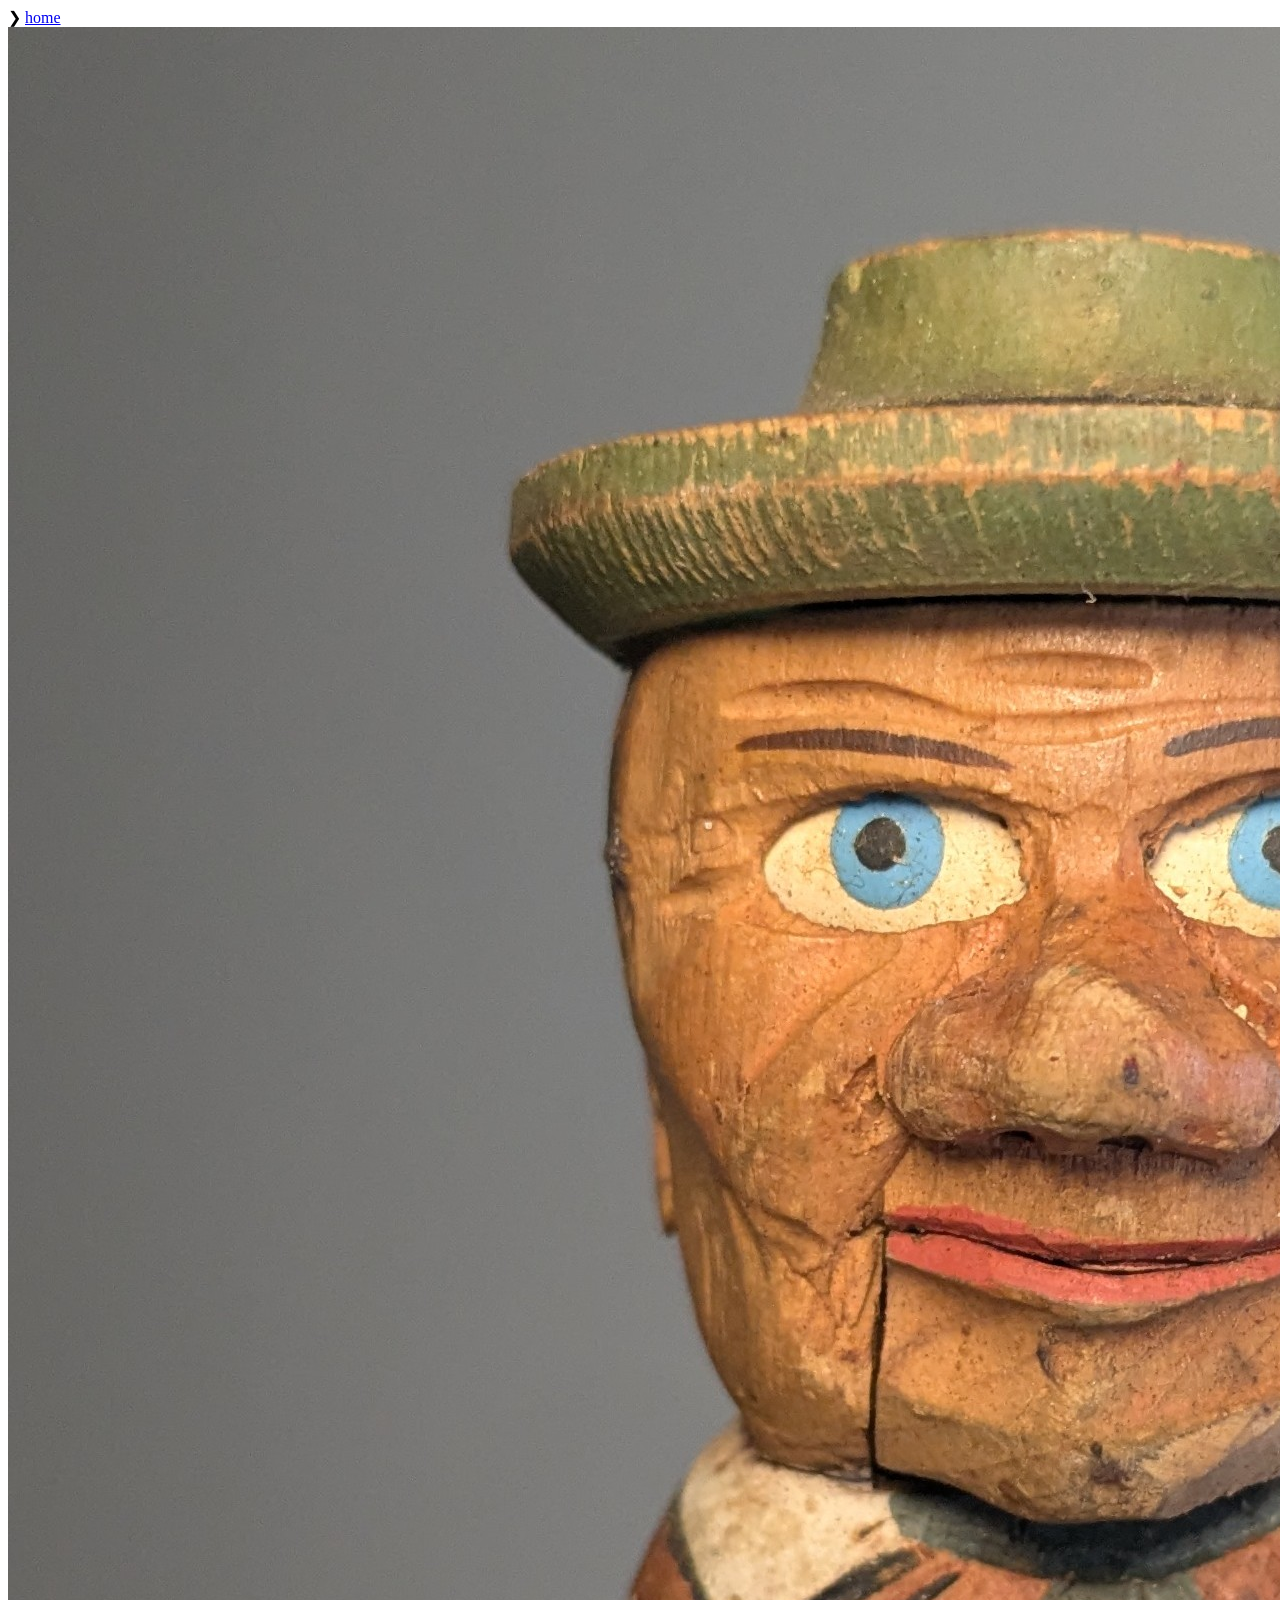
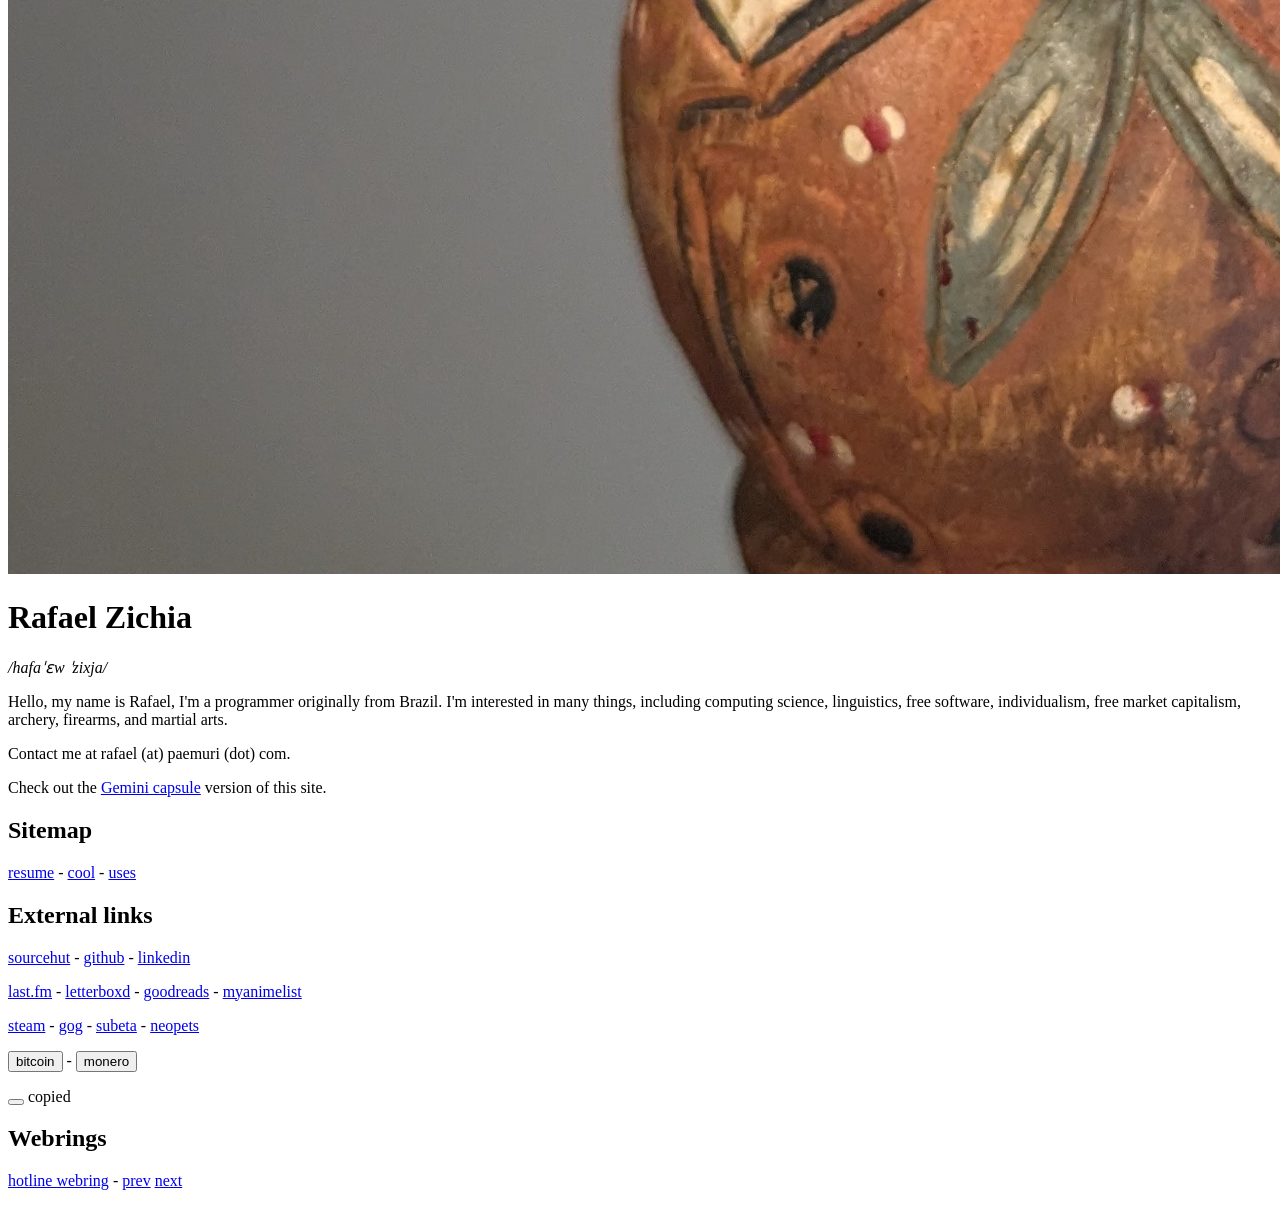
==== src/index.html @ 9f161297 "Replace qrcodejs with pre-generated images" ====
<!DOCTYPE html>
<html lang="en">
	<head>
		<meta charset="utf-8">
		<meta name="author" content="Rafael Zichia">
		<meta name="description" content="Personal website of Rafael Zichia.">
		<meta name="viewport" content="width=device-width, initial-scale=1.0">
		<meta name="theme-color"
		      content="#fdf4c1"
		      media="(prefers-color-scheme: light)"
		>
		<meta name="theme-color"
		      content="#282828"
		      media="(prefers-color-scheme: dark)"
		>
		<link rel="canonical" href="https://paemuri.com/">
		<meta property="og:type" content="website">
		<meta property="og:title" content="Rafael Zichia">
		<meta property="og:description"
		      content="Personal website of Rafael Zichia."
		>
		<meta property="og:url" content="https://paemuri.com/">
		<meta property="og:image" content="https://paemuri.com/static/pfp.jpg">
		<meta name="twitter:card" content="summary">
		<link rel="icon" type="image/png" href="/static/favicon.png">
		<link rel="stylesheet"
		      href="https://code.cdn.mozilla.net/fonts/fira.css"
		      integrity="sha512-+1KxIb9PlTfR4rUzuEswDvY4Nx+VfsoQxZstss5OUqZMs+bHl9/YPTS09vvC80XVtu6cqslNovpRXyap2gi6WQ=="
		      crossorigin="anonymous"
		>
		<link rel="stylesheet" href="/stylesheets/index.css">
		<title>Rafael Zichia</title>
	</head>
	<body>
		<div id="path">
			<span aria-hidden="true">&#x276F;</span>
			<a href="/">home</a>
		</div>
		<div id="home-grid">
			<img id="pfp"
			     src="/static/pfp.jpg"
			     alt=""
			     title="Not actually me"
			>
			<div>
				<main>
					<h1>Rafael Zichia</h1>
					<p><i>/hafaˈɛw ˈzixja/</i></p>
					<p>
						Hello, my name is Rafael, I'm a programmer originally from Brazil.
						I'm interested in many things, including computing science,
						linguistics, free software, individualism, free market capitalism,
						archery, firearms, and martial arts.
					</p>
					<p>Contact me at rafael (at) paemuri (dot) com.</p>
					<p>
						Check out the <a href="gemini://gem.paemuri.com">Gemini capsule</a>
						version of this site.
					</p>
				</main>
				<nav>
					<h2>Sitemap</h2>
					<p>
						<a href="/static/resume.pdf">resume</a>
						<span>
							-
						</span>
						<a href="/cool">cool</a>
						<span>
							-
						</span>
						<a href="/uses">uses</a>
					</p>
				</nav>
				<div>
					<h2>External links</h2>
					<p>
						<a href="https://sr.ht/~paemuri">sourcehut</a>
						<span>
							-
						</span>
						<a href="https://github.com/paemuri">github</a>
						<span>
							-
						</span>
						<a href="https://linkedin.com/in/paemuri">linkedin</a>
					</p>
					<p>
						<a href="https://www.last.fm/user/paemuri">last.fm</a>
						<span>
							-
						</span>
						<a href="https://letterboxd.com/paemuri">letterboxd</a>
						<span>
							-
						</span>
						<a href="https://www.goodreads.com/paemuri">goodreads</a>
						<span>
							-
						</span>
						<a href="https://myanimelist.net/profile/paemuri">myanimelist</a>
					</p>
					<p>
						<a href="https://steamcommunity.com/id/paemuri">steam</a>
						<span>
							-
						</span>
						<a href="https://www.gog.com/u/paemuri">gog</a>
						<span>
							-
						</span>
						<a href="https://subeta.net/users/paemuri">subeta</a>
						<span>
							-
						</span>
						<a href="https://www.neopets.com/userlookup.phtml?user=rafazilla">
							neopets
						</a>
					</p>
					<p>
						<button type="button"
						        data-w="bc1qv5qy2xmx50q730p2tzqakwwyqryl0mr27z506q"
						        data-qr="/static/qr-bitcoin.svg"
						>bitcoin</button>
						<span>
							-
						</span>
						<button type="button"
						        data-w="43LrGX9UQ4k7Pqfay4KuvmPtYj37ALdVeBtphghG5ADA5kd6aewNPrmKwKcC4wcMx4WdKZLkSERtFhsSyd4uuFVrP7NNvFw"
						        data-qr="/static/qr-monero.svg"
						>monero</button>
					</p>
				</div>
				<div class="invisible" id="wallet" inert>
					<div id="qr-code"></div>
					<p>
						<button type="button" id="wallet-address"></button>
						<span class="invisible" id="clipboard-tooltip">
							copied
						</span>
					</p>
				</div>
				<div>
					<h2>Webrings</h2>
					<p>
						<a href="https://hotlinewebring.club">hotline webring</a>
						<span>
							-
						</span>
						<a href="https://hotlinewebring.club/paemuri/previous">prev</a>
						<a href="https://hotlinewebring.club/paemuri/next">next</a>
					</p>
				</div>
			</div>
		</div>
		<script defer src="/scripts/wallet.js"></script>
	</body>
</html>
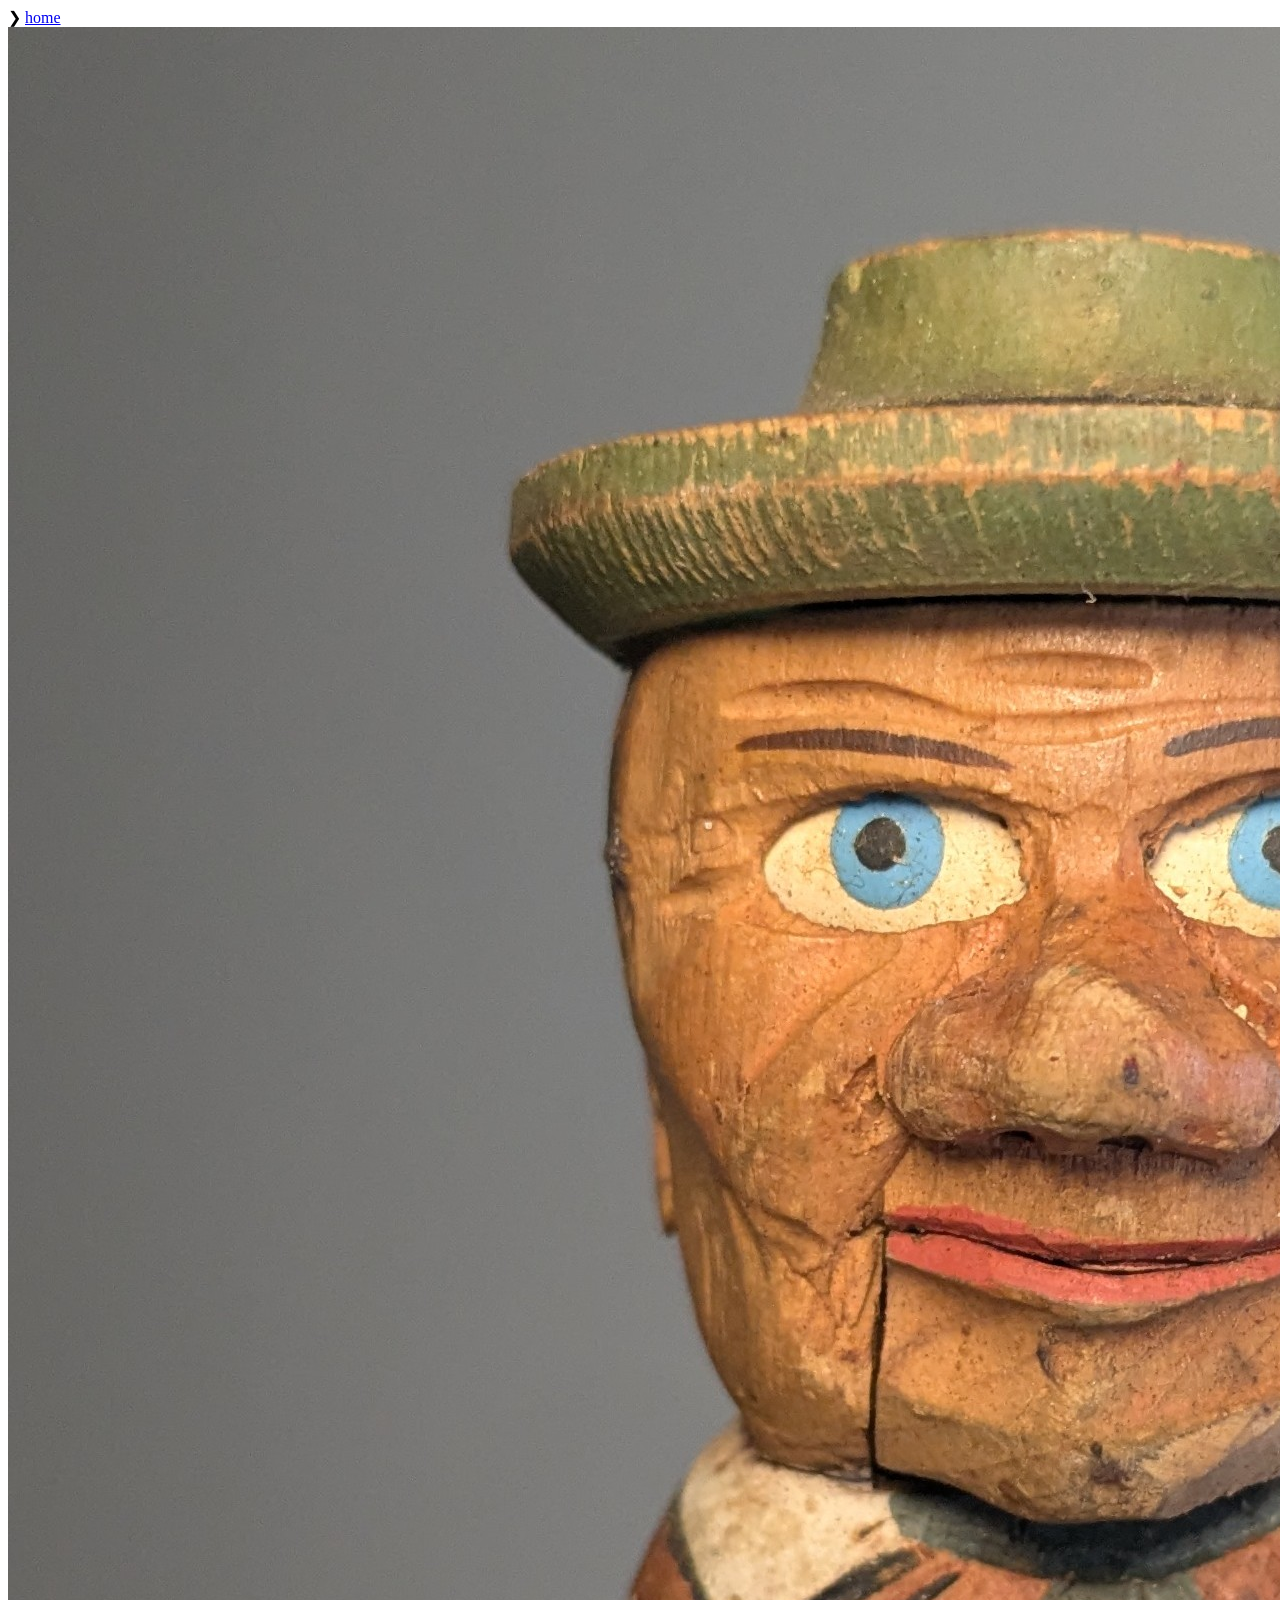
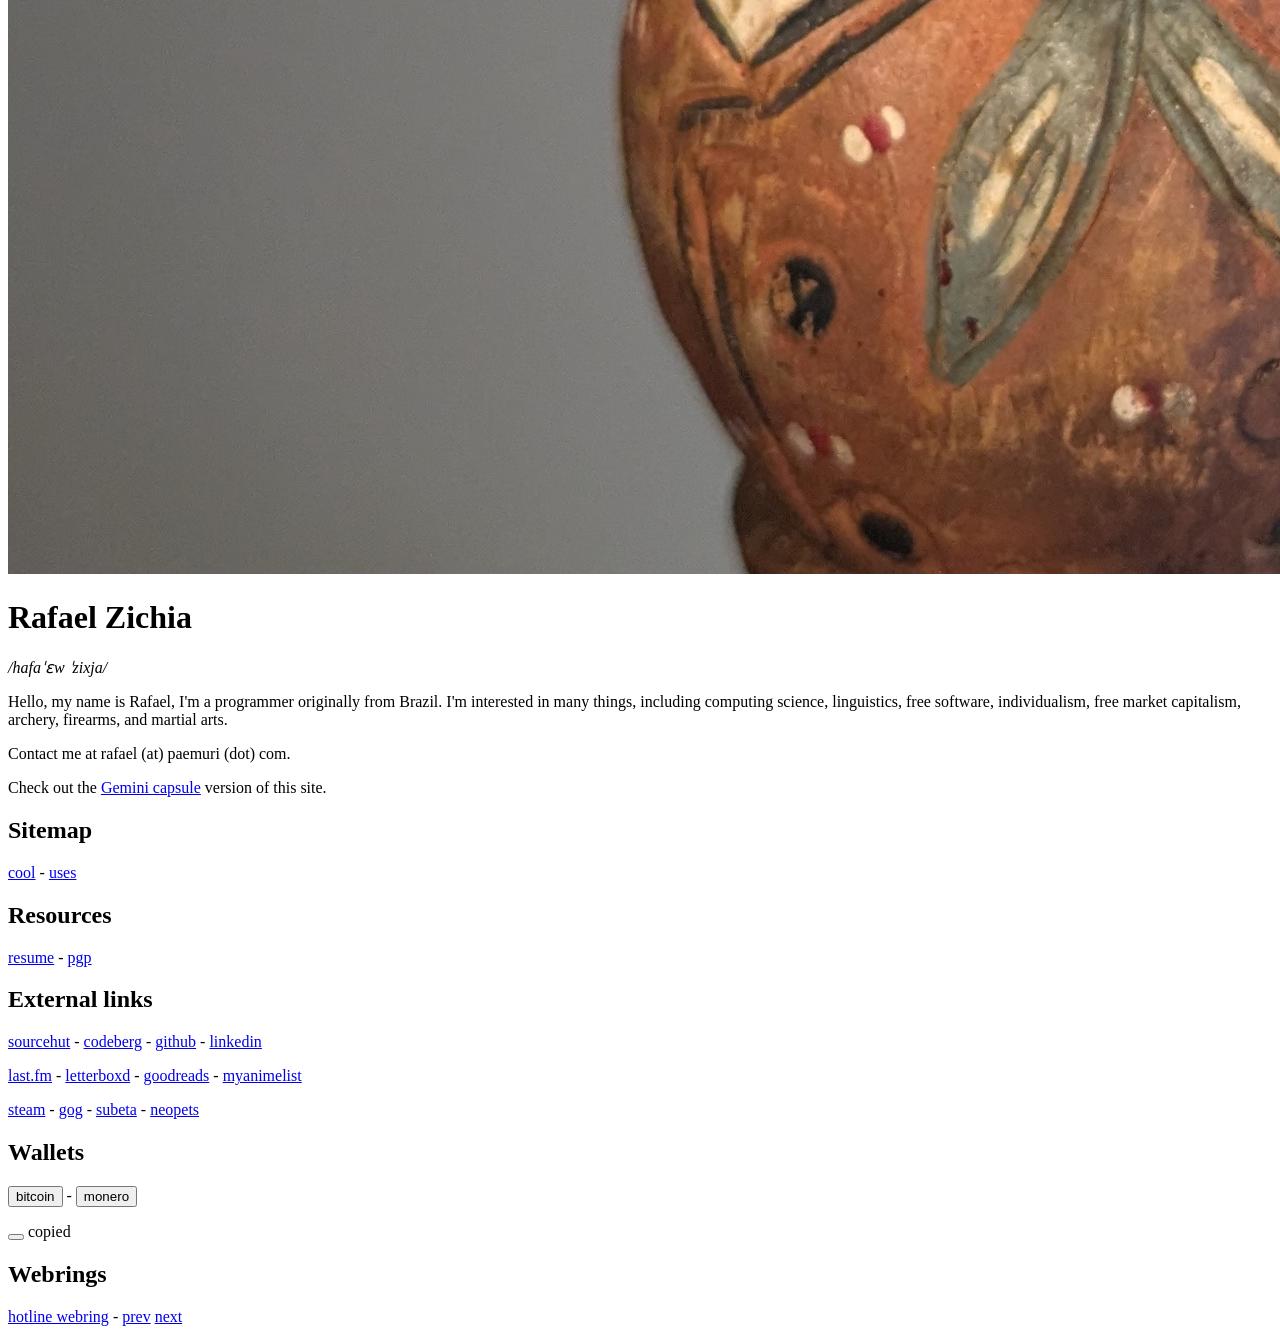
==== commit 5a5902e3: "Add resources, wallets; fix links" ====
--- a/src/index.html
+++ b/src/index.html
@@ -61,10 +61,6 @@
 				<nav>
 					<h2>Sitemap</h2>
 					<p>
-						<a href="/static/resume.pdf">resume</a>
-						<span>
-							-
-						</span>
 						<a href="/cool">cool</a>
 						<span>
 							-
@@ -73,9 +69,23 @@
 					</p>
 				</nav>
 				<div>
+					<h2>Resources</h2>
+					<p>
+						<a href="/static/resume.pdf">resume</a>
+						<span>
+							-
+						</span>
+						<a href="https://meta.sr.ht/~paemuri.pgp">pgp</a>
+					</p>
+				</div>
+				<div>
 					<h2>External links</h2>
 					<p>
 						<a href="https://sr.ht/~paemuri">sourcehut</a>
+						<span>
+							-
+						</span>
+						<a href="https://codeberg.org/paemuri">codeberg</a>
 						<span>
 							-
 						</span>
@@ -117,6 +127,9 @@
 							neopets
 						</a>
 					</p>
+				</div>
+				<div>
+					<h2>Wallets</h2>
 					<p>
 						<button type="button"
 						        data-w="bc1qv5qy2xmx50q730p2tzqakwwyqryl0mr27z506q"
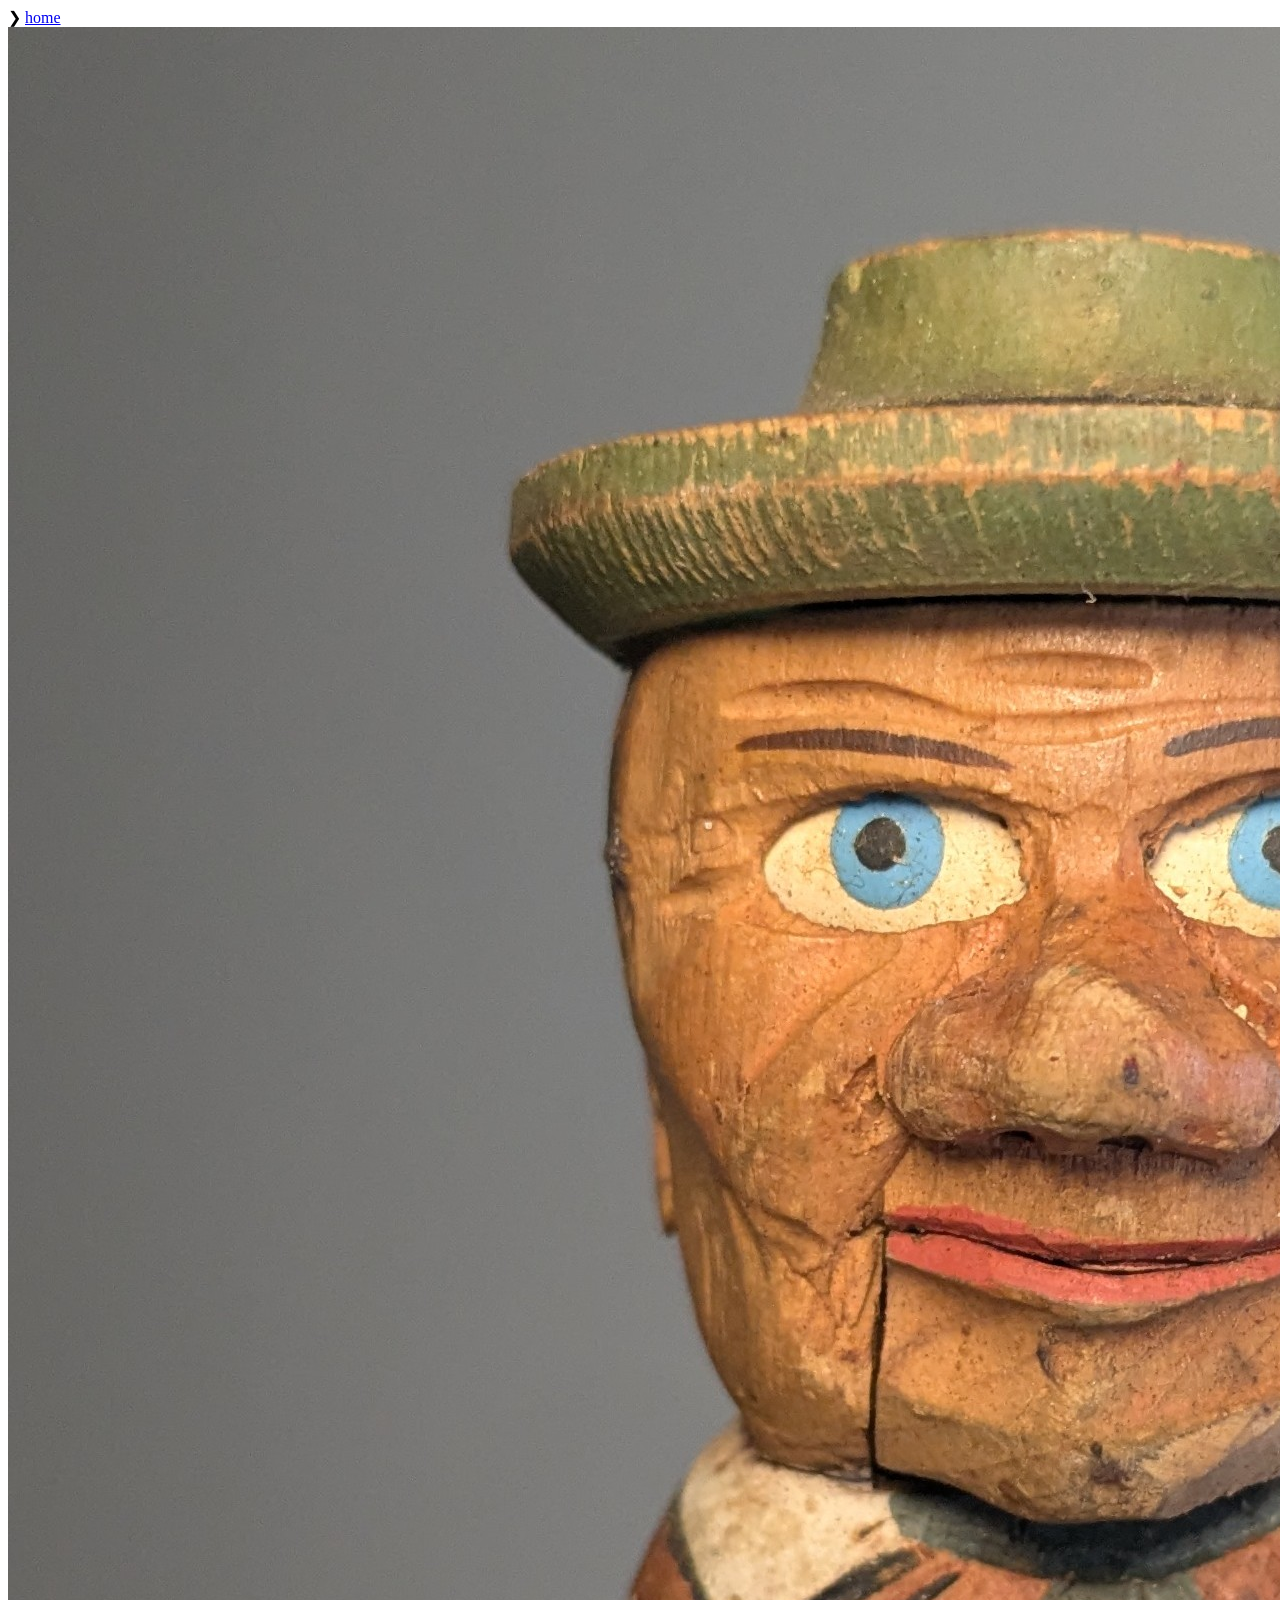
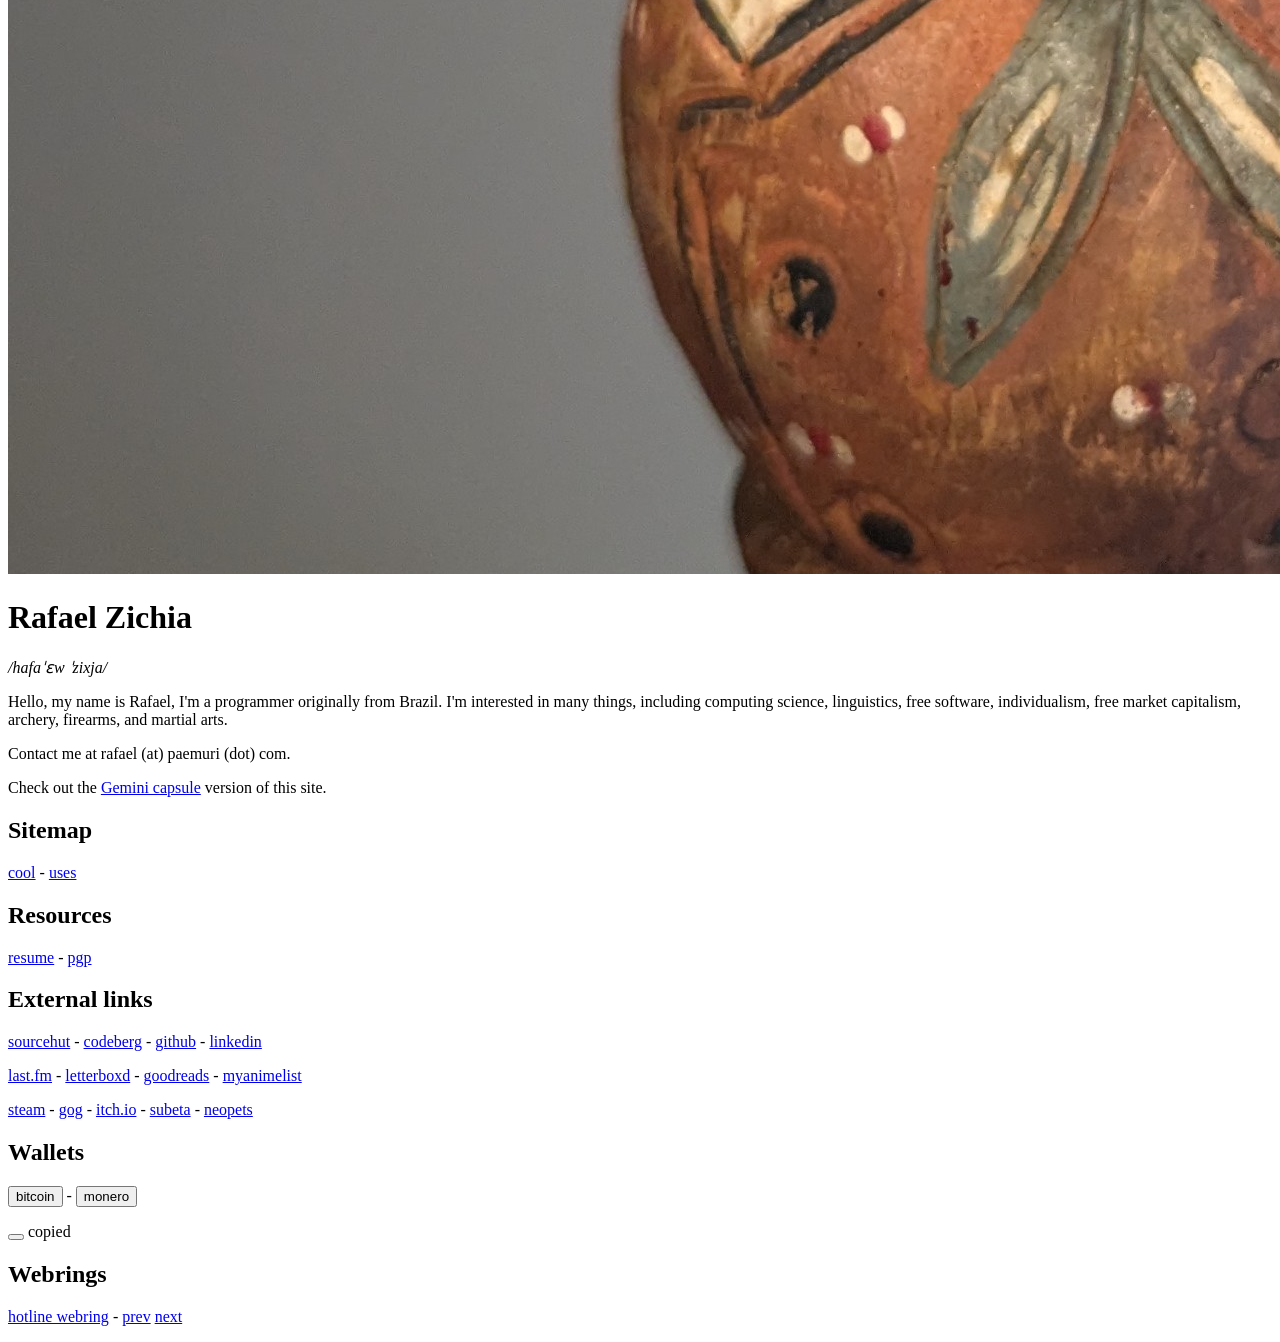
==== commit b731e00c: "Add itch.io link No idea why, though." ====
--- a/src/index.html
+++ b/src/index.html
@@ -119,6 +119,10 @@
 						<span>
 							-
 						</span>
+						<a href="https://itch.io/profile/paemuri">itch.io</a>
+						<span>
+							-
+						</span>
 						<a href="https://subeta.net/users/paemuri">subeta</a>
 						<span>
 							-
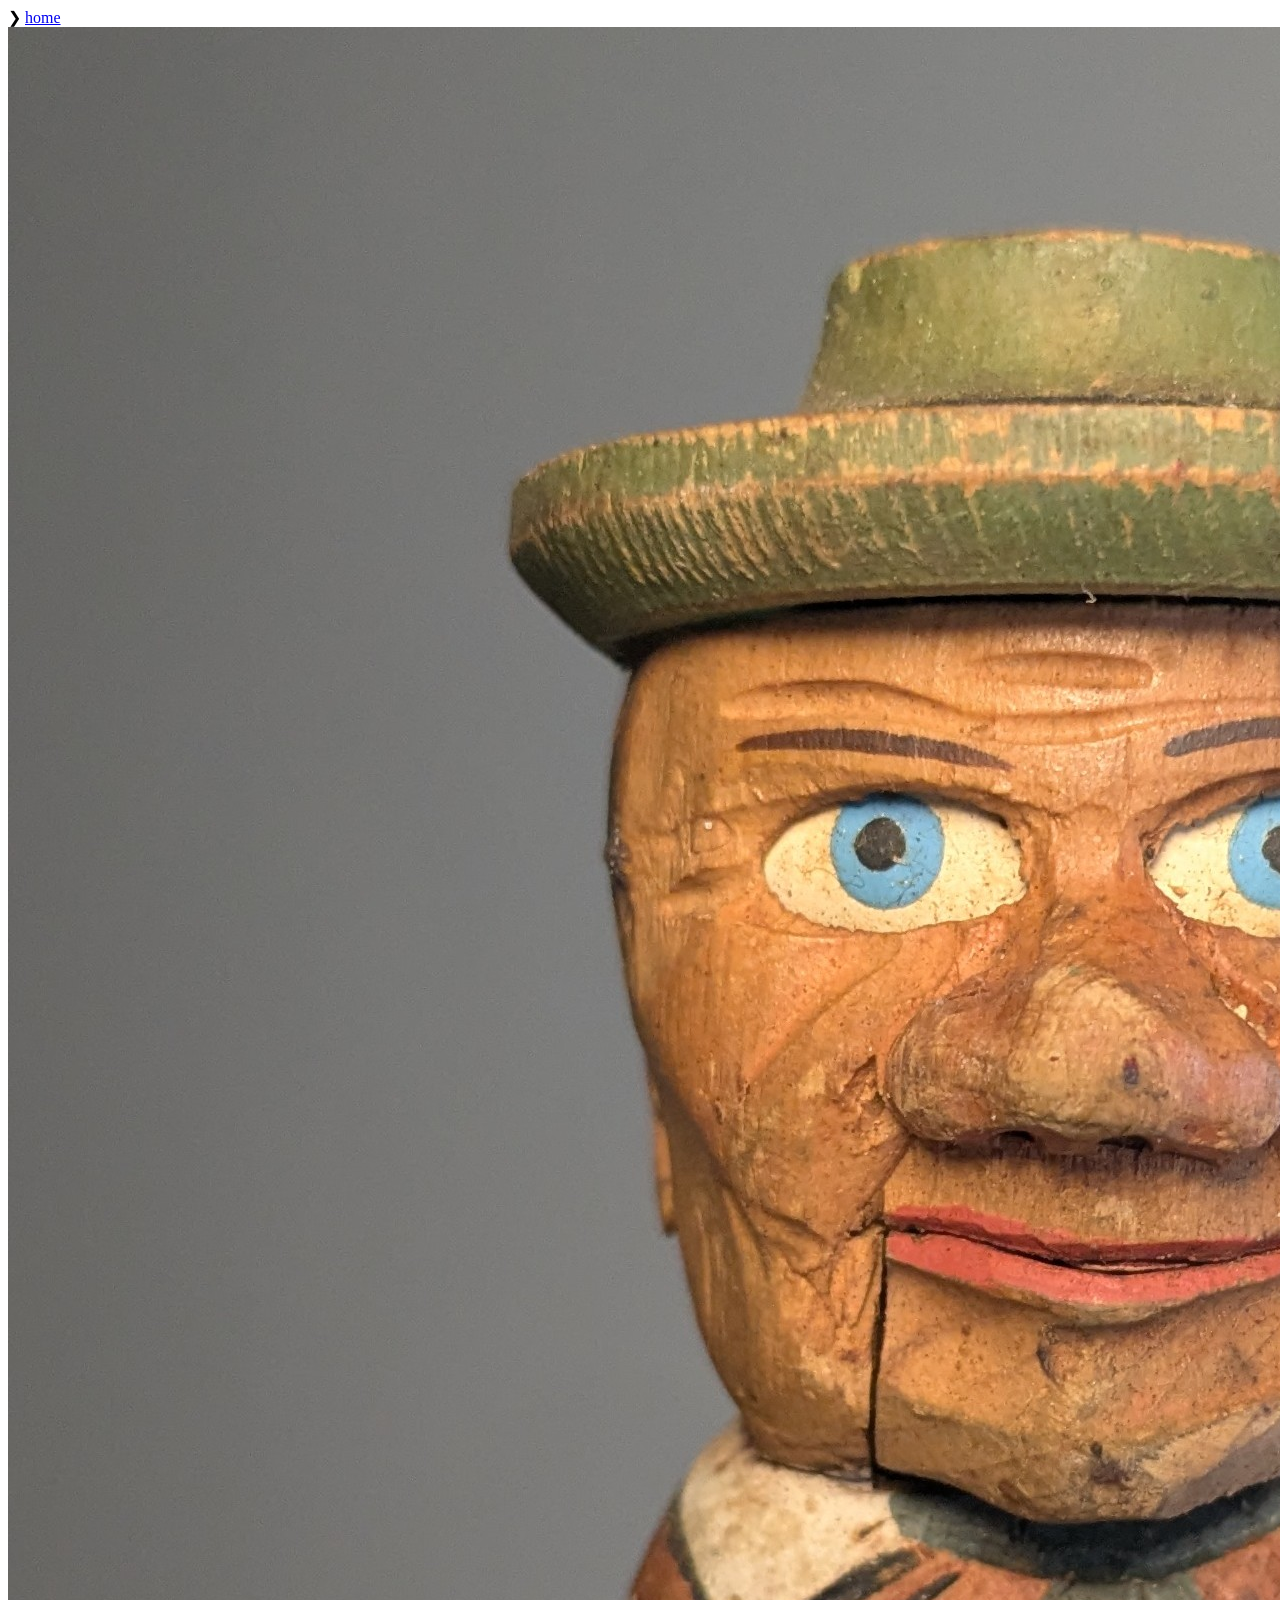
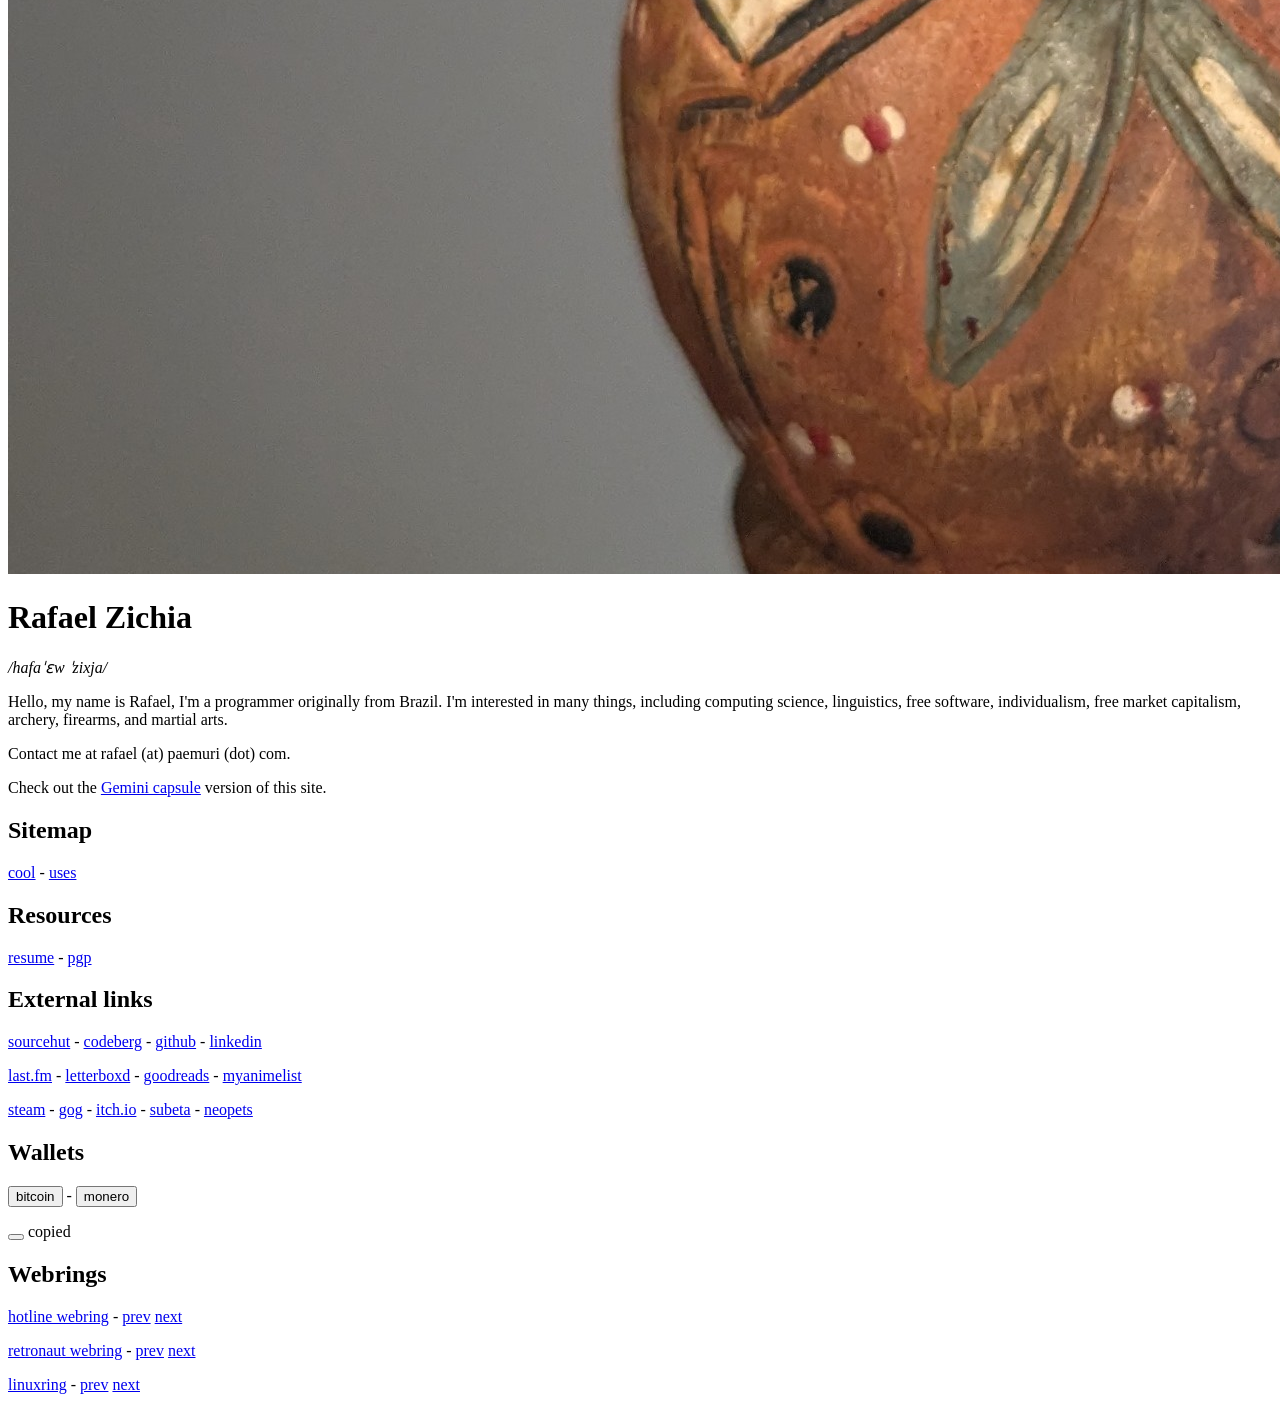
==== commit f349b1e0: "Add more webrings Explicitly the Retronaut webring and the LinuxRing." ====
--- a/src/index.html
+++ b/src/index.html
@@ -167,6 +167,22 @@
 						<a href="https://hotlinewebring.club/paemuri/previous">prev</a>
 						<a href="https://hotlinewebring.club/paemuri/next">next</a>
 					</p>
+					<p>
+						<a href="https://webring.dinhe.net">retronaut webring</a>
+						<span>
+							-
+						</span>
+						<a href="https://webring.dinhe.net/prev/https://paemuri.com">prev</a>
+						<a href="https://webring.dinhe.net/next/https://paemuri.com">next</a>
+					</p>
+					<p>
+						<a href="https://softmachine.dev/webring/linuxring">linuxring</a>
+						<span>
+							-
+						</span>
+						<a href="https://softmachine.dev/webring/linuxring/redirect?url=https%3A%2F%2Fpaemuri.com%2F&go=prev">prev</a>
+						<a href="https://softmachine.dev/webring/linuxring/redirect?url=https%3A%2F%2Fpaemuri.com%2F&go=next">next</a>
+					</p>
 				</div>
 			</div>
 		</div>
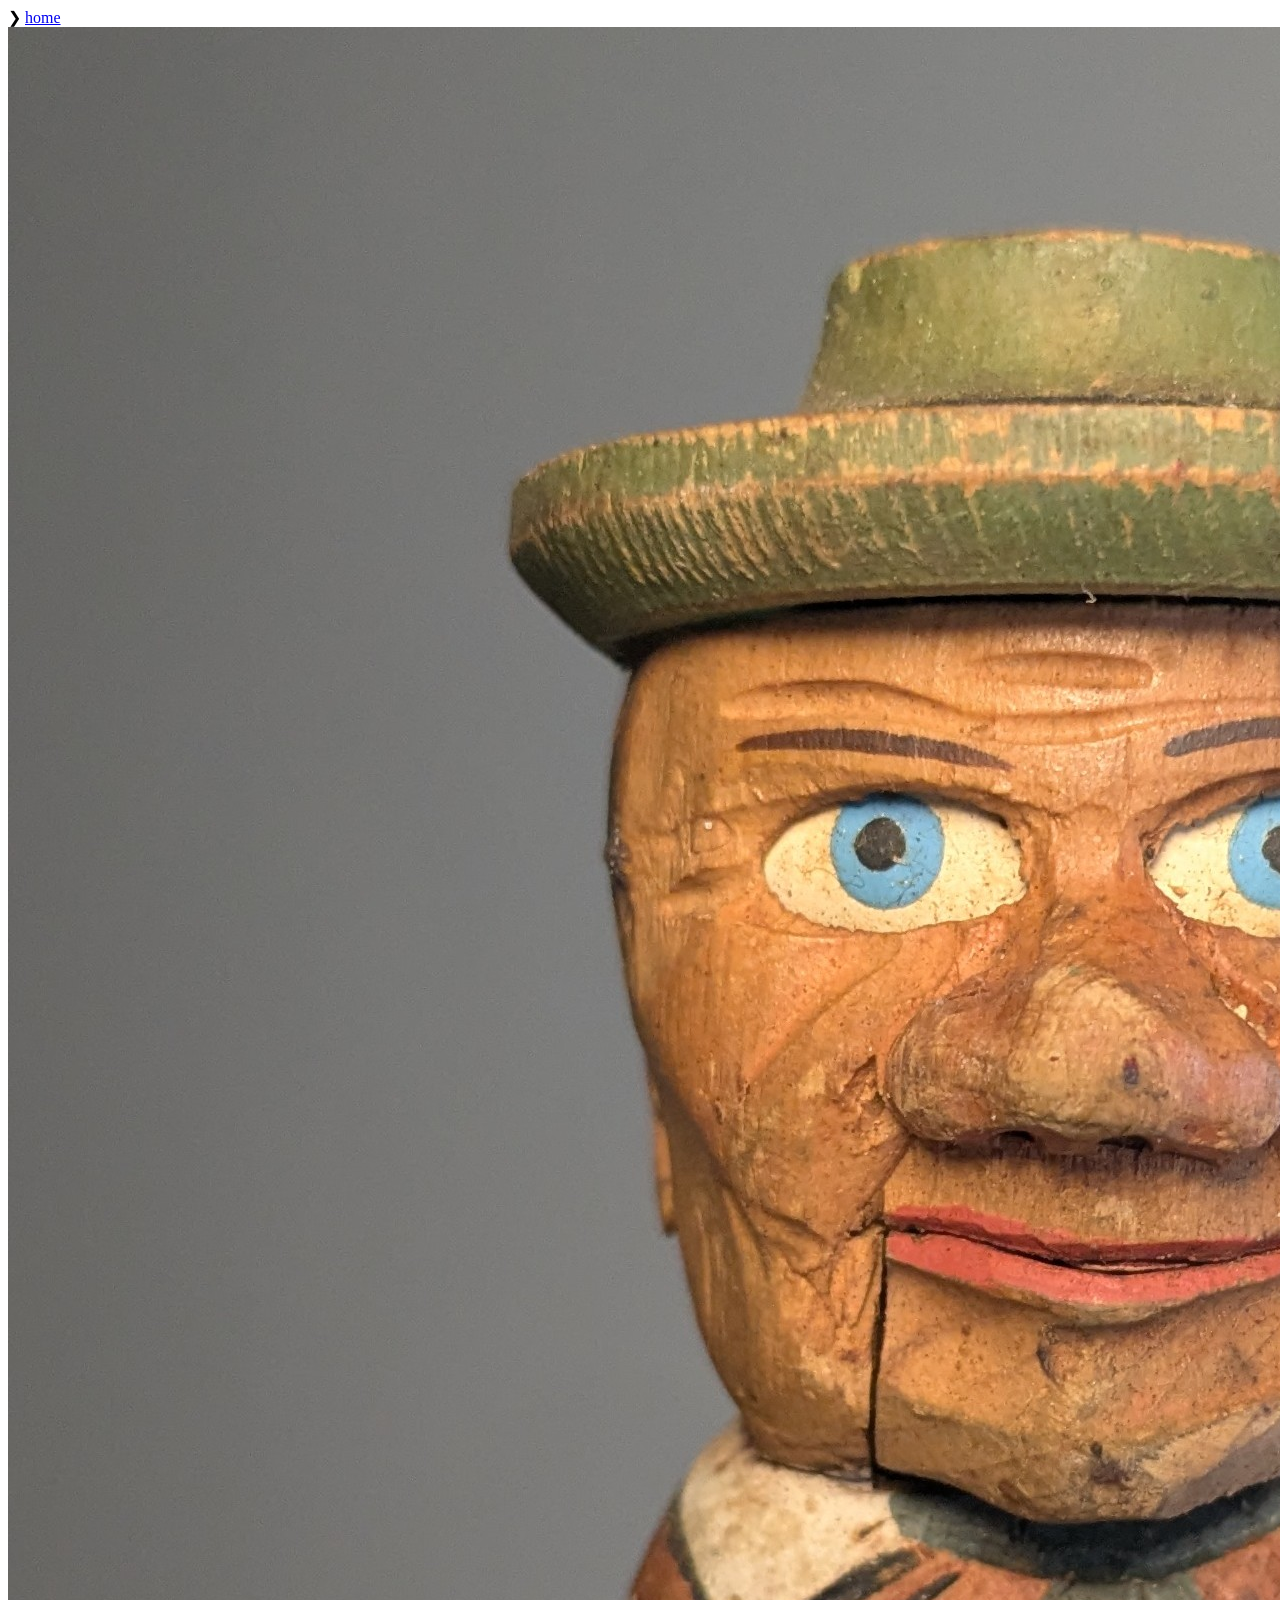
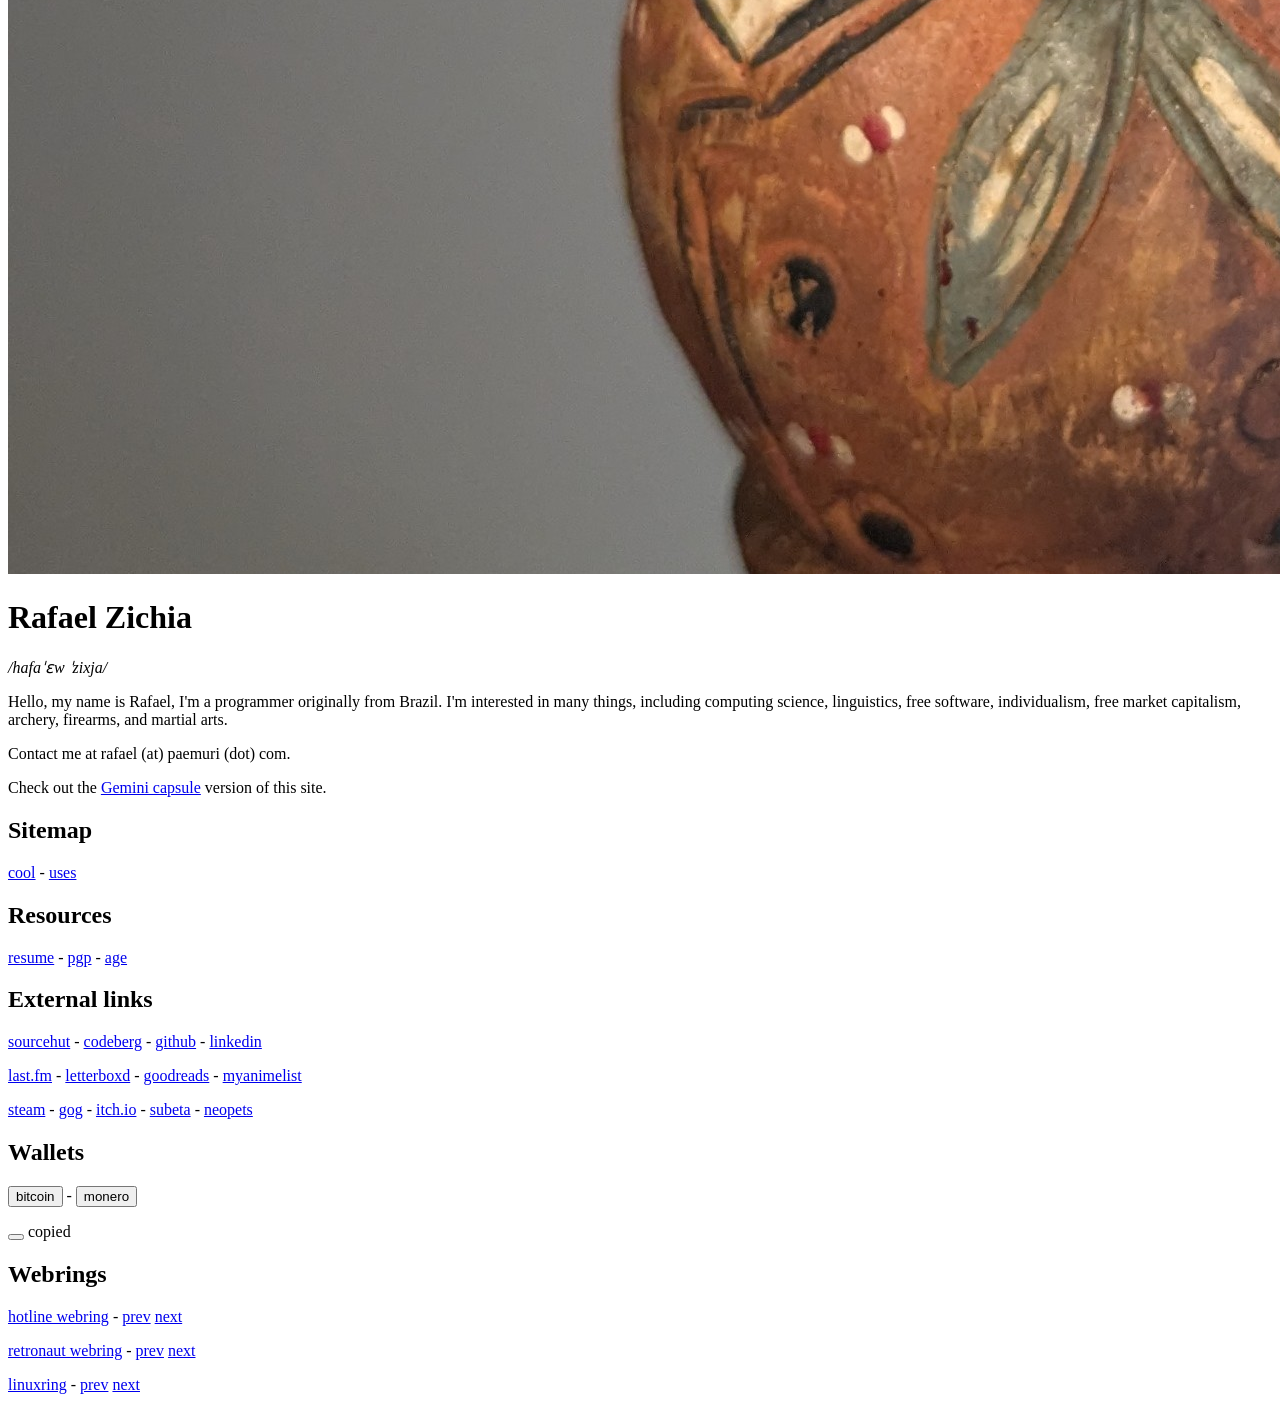
==== commit 2671c06f: "Add age public key" ====
--- a/src/index.html
+++ b/src/index.html
@@ -76,6 +76,10 @@
 							-
 						</span>
 						<a href="https://meta.sr.ht/~paemuri.pgp">pgp</a>
+						<span>
+							-
+						</span>
+						<a href="/static/age.pub">age</a>
 					</p>
 				</div>
 				<div>
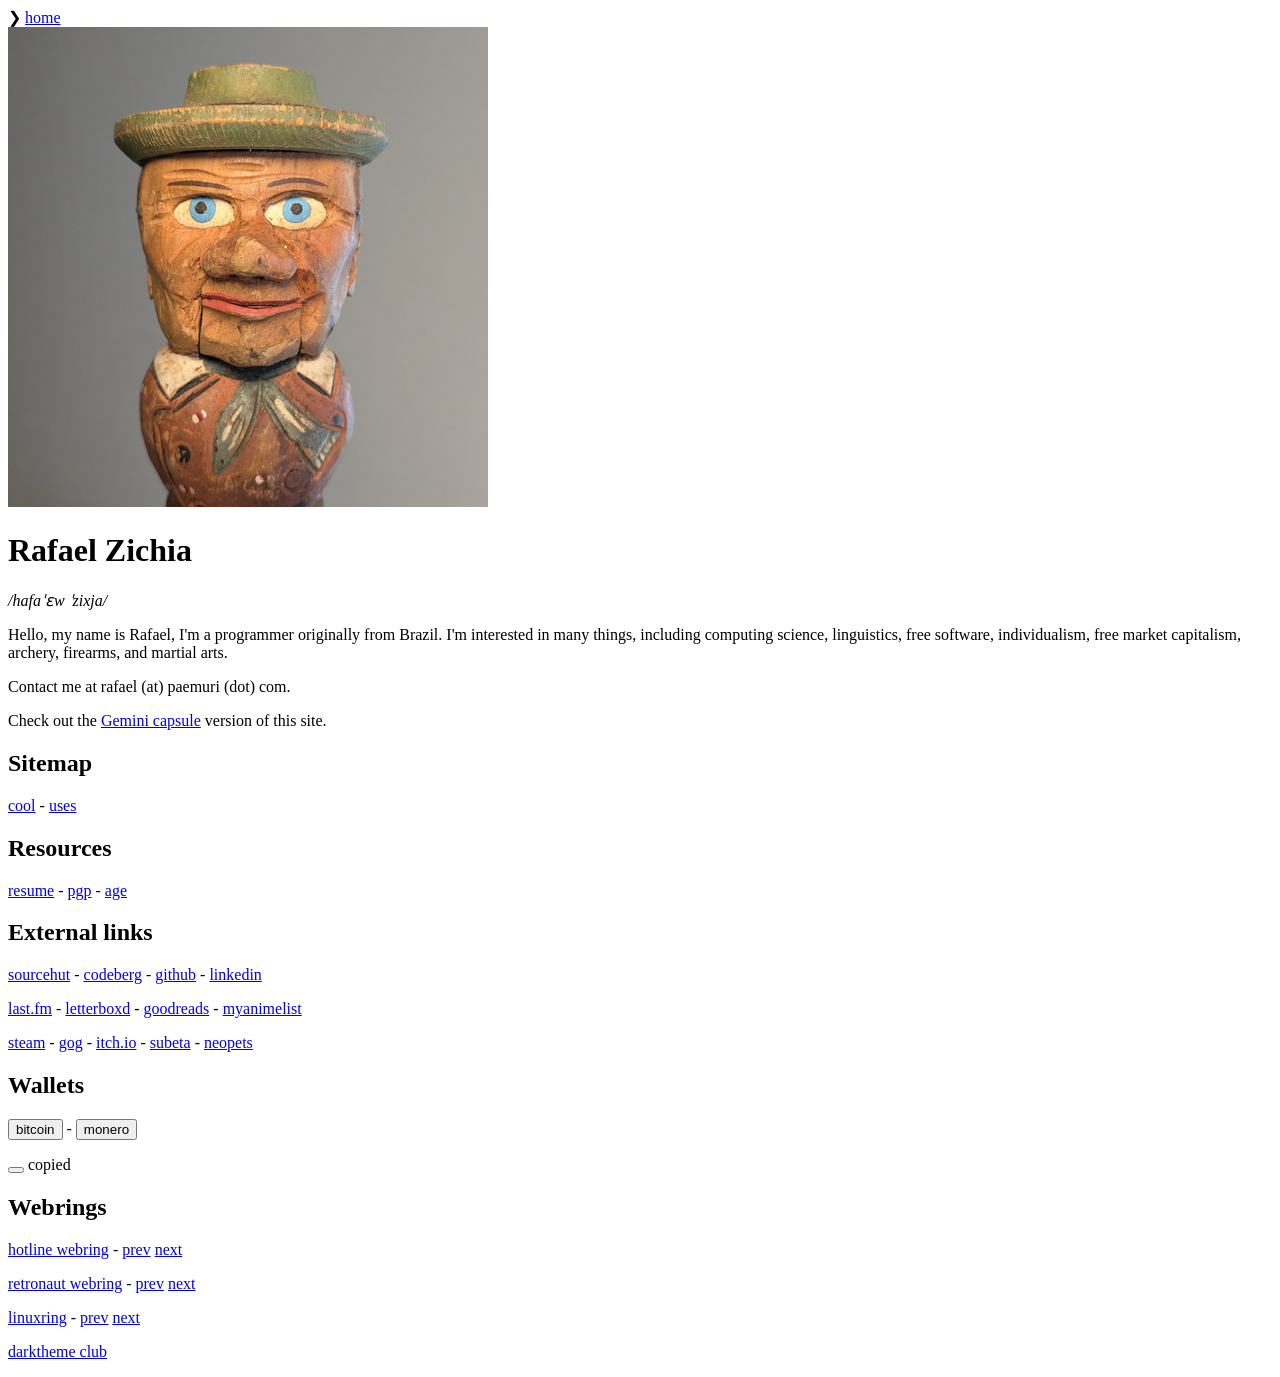
==== commit e78e7a1b: "Add Darktheme Club" ====
--- a/src/index.html
+++ b/src/index.html
@@ -79,7 +79,7 @@
 						<span>
 							-
 						</span>
-						<a href="/static/age.pub">age</a>
+						<a href="/static/age.txt">age</a>
 					</p>
 				</div>
 				<div>
@@ -187,6 +187,9 @@
 						<a href="https://softmachine.dev/webring/linuxring/redirect?url=https%3A%2F%2Fpaemuri.com%2F&go=prev">prev</a>
 						<a href="https://softmachine.dev/webring/linuxring/redirect?url=https%3A%2F%2Fpaemuri.com%2F&go=next">next</a>
 					</p>
+					<p>
+						<a href="https://darktheme.club">darktheme club</a>
+					</p>
 				</div>
 			</div>
 		</div>
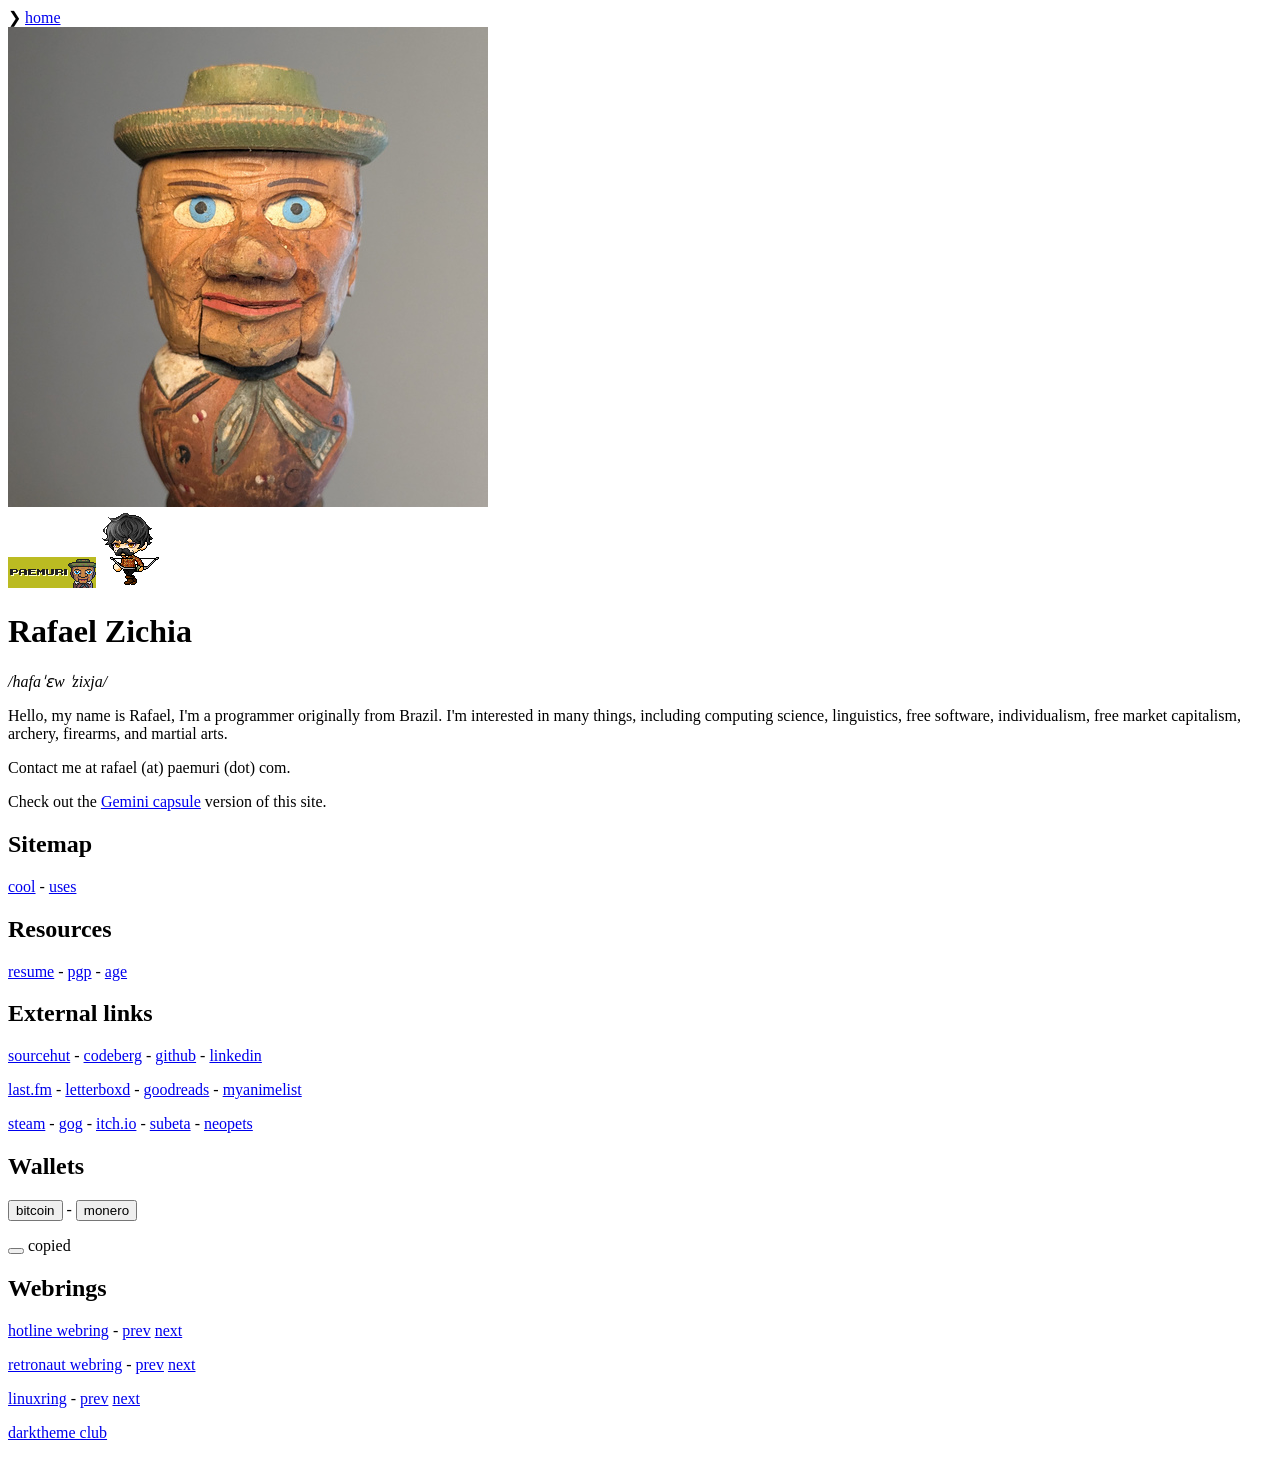
==== commit 977d12c2: "Add badges" ====
--- a/src/index.html
+++ b/src/index.html
@@ -37,11 +37,21 @@
 			<a href="/">home</a>
 		</div>
 		<div id="home-grid">
-			<img id="pfp"
-			     src="/static/pfp.jpg"
-			     alt=""
-			     title="Not actually me"
-			>
+			<div id="sidebar">
+				<img id="pfp"
+				     src="/static/pfp.jpg"
+				     alt=""
+				     title="Not actually me"
+				>
+				<div id="badges">
+					<img src="/static/button.gif"
+					     alt="88x31"
+					     width="88"
+					     height="31"
+					>
+					<img src="/static/mapple-story.gif" alt="Mapple story">
+				</div>
+			</div>
 			<div>
 				<main>
 					<h1>Rafael Zichia</h1>
